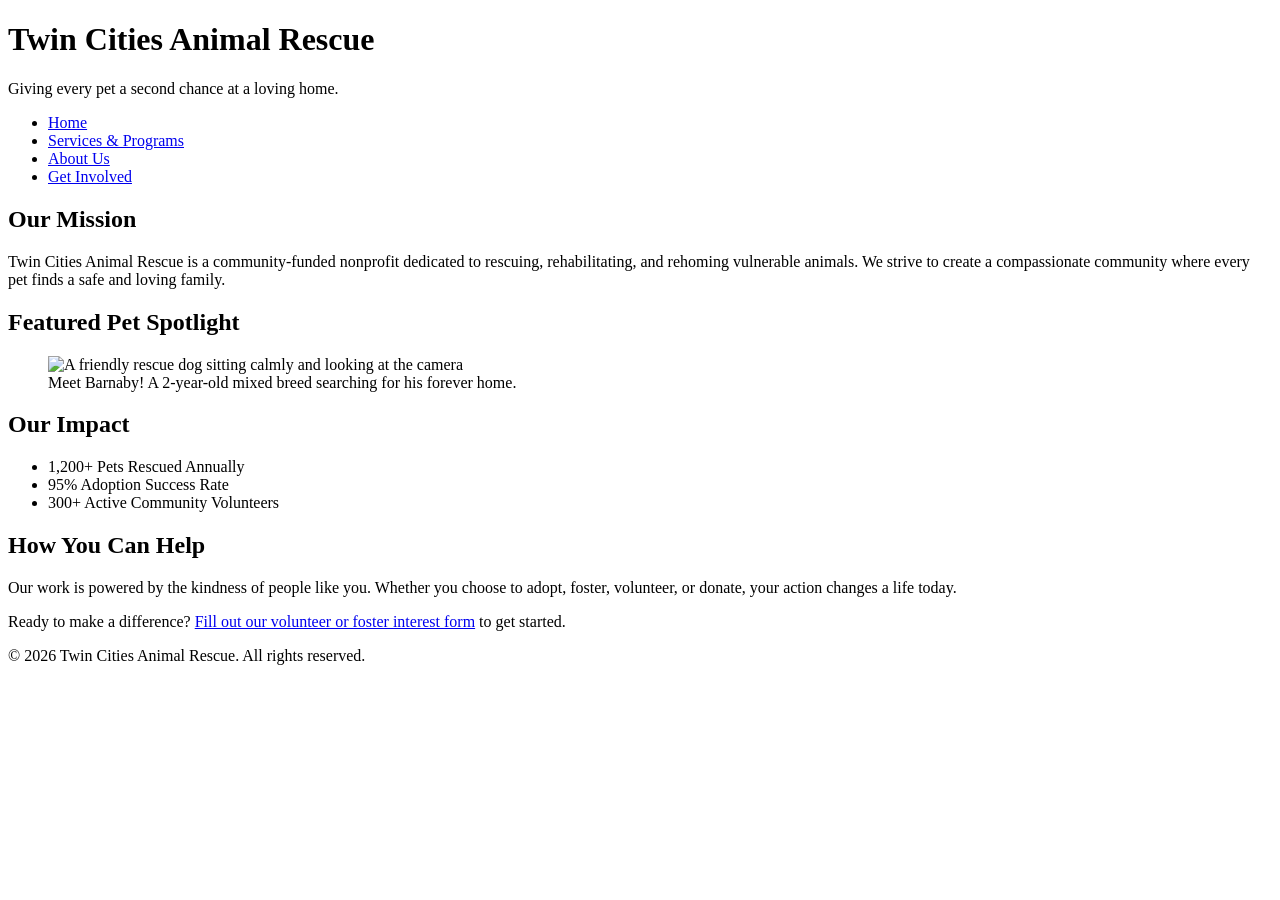
==== index.html @ 53086e87 "Add initial index.html for Twin Cities Animal Rescue" ====
<!DOCTYPE html>
<html lang="en">
<head>
    <meta charset="UTF-8">
    <meta name="viewport" content="width=device-width, initial-scale=1.0">
    <title>Twin Cities Animal Rescue - Home</title>
    <link rel="stylesheet" href="style.css">
</head>
<body>
    <header>
        <h1>Twin Cities Animal Rescue</h1>
        <p>Giving every pet a second chance at a loving home.</p>
        <nav>
            <ul>
                <li><a href="index.html">Home</a></li>
                <li><a href="services.html">Services &amp; Programs</a></li>
                <li><a href="about.html">About Us</a></li>
                <li><a href="contact.html">Get Involved</a></li>
            </ul>
        </nav>
    </header>

    <main>
        <section>
            <h2>Our Mission</h2>
            <p>Twin Cities Animal Rescue is a community-funded nonprofit dedicated to rescuing, rehabilitating, and rehoming vulnerable animals. We strive to create a compassionate community where every pet finds a safe and loving family.</p>
        </section>

        <section>
            <h2>Featured Pet Spotlight</h2>
            <figure>
                <img src="rescue-pet-spotlight.jpg" alt="A friendly rescue dog sitting calmly and looking at the camera">
                <figcaption>Meet Barnaby! A 2-year-old mixed breed searching for his forever home.</figcaption>
            </figure>
        </section>

        <section>
            <h2>Our Impact</h2>
            <ul>
                <li>1,200+ Pets Rescued Annually</li>
                <li>95% Adoption Success Rate</li>
                <li>300+ Active Community Volunteers</li>
            </ul>
        </section>

        <section>
            <h2>How You Can Help</h2>
            <p>Our work is powered by the kindness of people like you. Whether you choose to adopt, foster, volunteer, or donate, your action changes a life today.</p>
            <p>Ready to make a difference? <a href="contact.html">Fill out our volunteer or foster interest form</a> to get started.</p>
        </section>
    </main>

    <footer>
        <p>&copy; 2026 Twin Cities Animal Rescue. All rights reserved.</p>
    </footer>
</body>
</html>
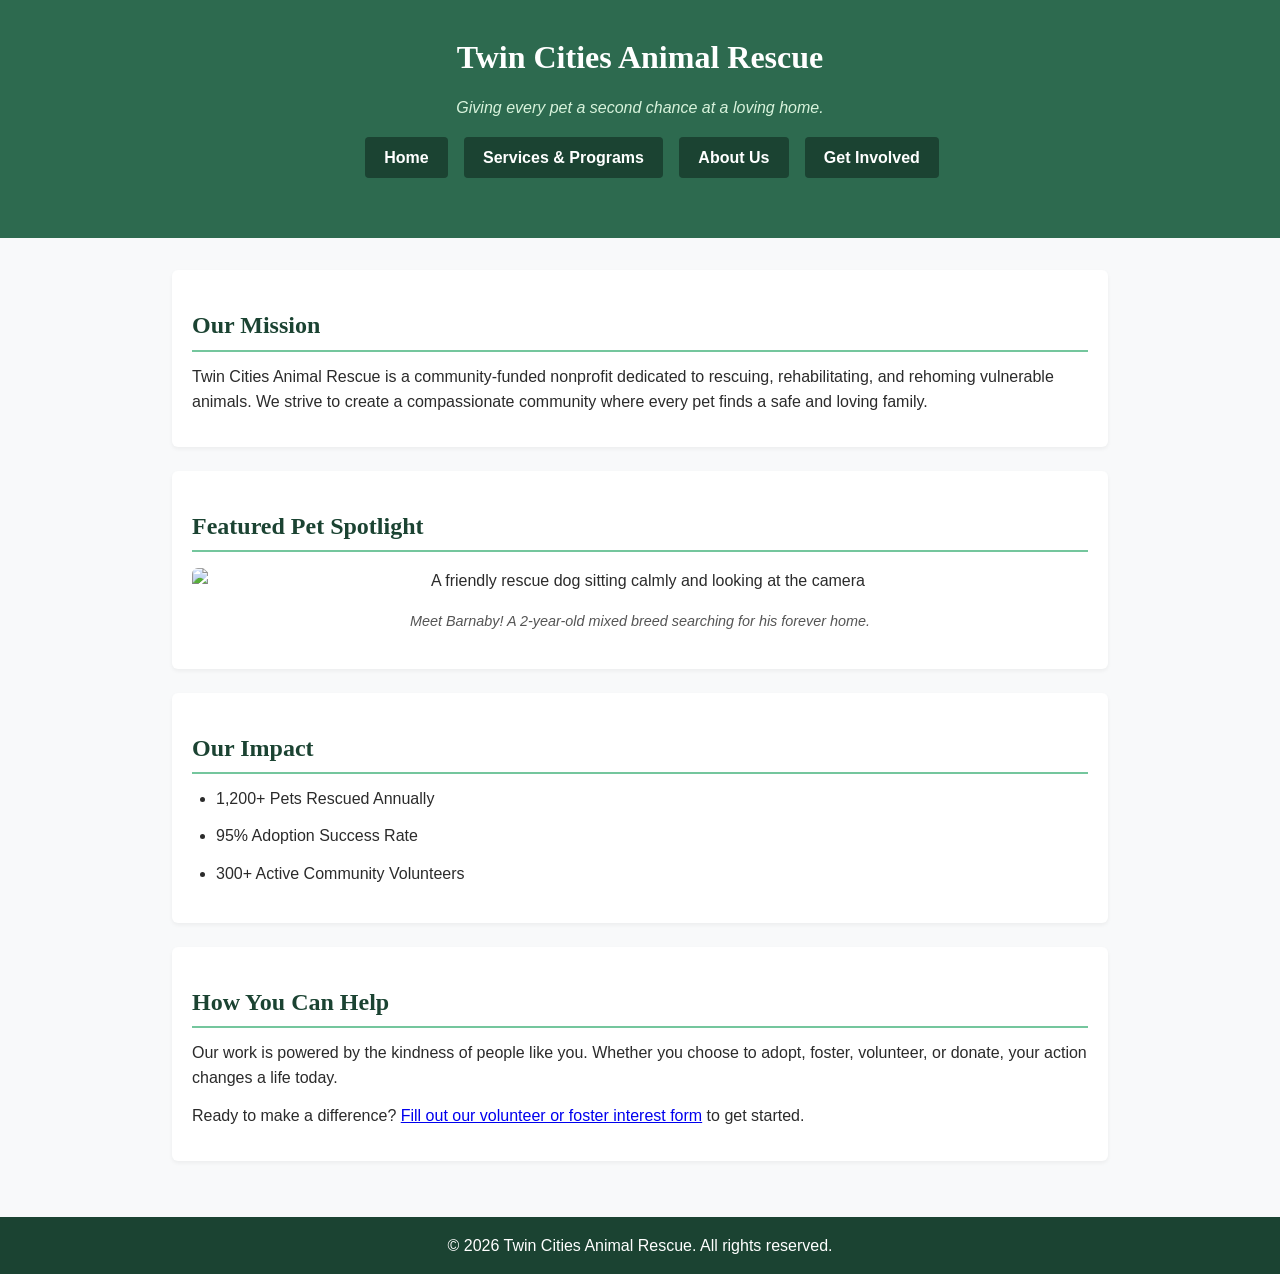
==== commit 14d10e26: "Include script.js in index.html" ====
--- a/index.html
+++ b/index.html
@@ -53,5 +53,6 @@
     <footer>
         <p>&copy; 2026 Twin Cities Animal Rescue. All rights reserved.</p>
     </footer>
+    <script src="script.js"></script>
 </body>
 </html>
--- a/style.css
+++ b/style.css
@@ -0,0 +1,245 @@
+/* ==========================================================================
+   TWIN CITIES ANIMAL RESCUE - STYLE SYSTEM (TOUCHSTONE 3)
+   Palette: Forest Green (#2d6a4f), Sage Green (#74c69d), Sand (#f8f9fa), Dark Slate (#1b4332)
+   Typography: Arial, Helvetica, sans-serif & Georgia, serif
+   ========================================================================== */
+
+/* 1. Reset & General Styles */
+* {
+    box-sizing: border-box;
+    margin: 0;
+    padding: 0;
+}
+
+body {
+    font-family: Arial, Helvetica, sans-serif;
+    line-height: 1.6;
+    color: #2b2b2b;
+    background-color: #f8f9fa;
+    display: flex;
+    flex-direction: column;
+    min-height: 100vh;
+}
+
+/* 2. Typography */
+h1, h2, h3 {
+    font-family: Georgia, serif;
+    color: #1b4332;
+    margin-bottom: 0.75rem;
+}
+
+h1 {
+    font-size: 2rem;
+}
+
+h2 {
+    font-size: 1.5rem;
+    border-bottom: 2px solid #74c69d;
+    padding-bottom: 0.3rem;
+    margin-top: 1rem;
+}
+
+h3 {
+    font-size: 1.2rem;
+    margin-top: 0.75rem;
+}
+
+p, li {
+    font-size: 1rem;
+    margin-bottom: 0.75rem;
+}
+
+/* 3. Header & Navigation (Mobile-First Flexbox) */
+header {
+    background-color: #2d6a4f;
+    color: #ffffff;
+    padding: 1.5rem 1rem;
+    text-align: center;
+}
+
+header h1 {
+    color: #ffffff;
+}
+
+header p {
+    font-style: italic;
+    color: #d8f3dc;
+    margin-bottom: 1rem;
+}
+
+nav ul {
+    list-style: none;
+    display: flex;
+    flex-direction: column;
+    gap: 0.5rem;
+    padding: 0;
+}
+
+nav a {
+    display: block;
+    background-color: #1b4332;
+    color: #ffffff;
+    text-decoration: none;
+    padding: 0.6rem 1rem;
+    border-radius: 4px;
+    font-weight: bold;
+    text-align: center;
+    transition: background-color 0.2s ease;
+}
+
+nav a:hover, nav a:focus {
+    background-color: #74c69d;
+    color: #1b4332;
+}
+
+/* 4. Main Content Layout & Spacing */
+main {
+    flex: 1;
+    padding: 1.5rem 1rem;
+    max-width: 1000px;
+    margin: 0 auto;
+    width: 100%;
+}
+
+section {
+    background-color: #ffffff;
+    padding: 1.25rem;
+    margin-bottom: 1.5rem;
+    border-radius: 6px;
+    box-shadow: 0 2px 4px rgba(0, 0, 0, 0.05);
+}
+
+ul, ol {
+    margin-left: 1.5rem;
+    margin-bottom: 1rem;
+}
+
+/* 5. Media & Figures */
+img, video, picture img {
+    max-width: 100%;
+    height: auto;
+    border-radius: 6px;
+    display: block;
+    margin: 1rem 0;
+}
+
+figure {
+    margin: 1rem 0;
+    text-align: center;
+}
+
+figcaption {
+    font-size: 0.9rem;
+    color: #555555;
+    font-style: italic;
+    margin-top: 0.4rem;
+}
+
+/* 6. Form Styling */
+form {
+    margin-top: 1rem;
+}
+
+fieldset {
+    border: 2px solid #74c69d;
+    border-radius: 6px;
+    padding: 1.25rem;
+    background-color: #f8f9fa;
+}
+
+legend {
+    font-family: Georgia, serif;
+    font-weight: bold;
+    color: #1b4332;
+    padding: 0 0.5rem;
+}
+
+label {
+    font-weight: bold;
+    color: #1b4332;
+    display: block;
+    margin-bottom: 0.25rem;
+}
+
+input[type="text"],
+input[type="email"],
+select,
+textarea {
+    width: 100%;
+    padding: 0.6rem;
+    border: 1px solid #cccccc;
+    border-radius: 4px;
+    font-family: Arial, Helvetica, sans-serif;
+    font-size: 1rem;
+    margin-bottom: 1rem;
+}
+
+input:focus, select:focus, textarea:focus {
+    outline: 2px solid #2d6a4f;
+    border-color: #2d6a4f;
+}
+
+button[type="submit"] {
+    background-color: #2d6a4f;
+    color: #ffffff;
+    font-size: 1rem;
+    font-weight: bold;
+    padding: 0.75rem 1.5rem;
+    border: none;
+    border-radius: 4px;
+    cursor: pointer;
+    transition: background-color 0.2s ease;
+}
+
+button[type="submit"]:hover {
+    background-color: #1b4332;
+}
+
+/* 7. Footer */
+footer {
+    background-color: #1b4332;
+    color: #ffffff;
+    text-align: center;
+    padding: 1rem;
+    margin-top: auto;
+    font-size: 0.9rem;
+}
+
+footer p {
+    margin: 0;
+}
+
+/* ==========================================================================
+   8. Responsive Layout Adjustments (Media Query for Tablets & Desktops)
+   ========================================================================== */
+@media (min-width: 768px) {
+    header {
+        display: flex;
+        flex-direction: column;
+        align-items: center;
+        padding: 2rem;
+    }
+
+    nav ul {
+        flex-direction: row;
+        justify-content: center;
+        gap: 1rem;
+    }
+
+    nav a {
+        padding: 0.5rem 1.2rem;
+    }
+
+    main {
+        padding: 2rem;
+    }
+
+    .desktop-grid {
+        display: flex;
+        gap: 1.5rem;
+    }
+
+    .desktop-grid > section {
+        flex: 1;
+    }
+}
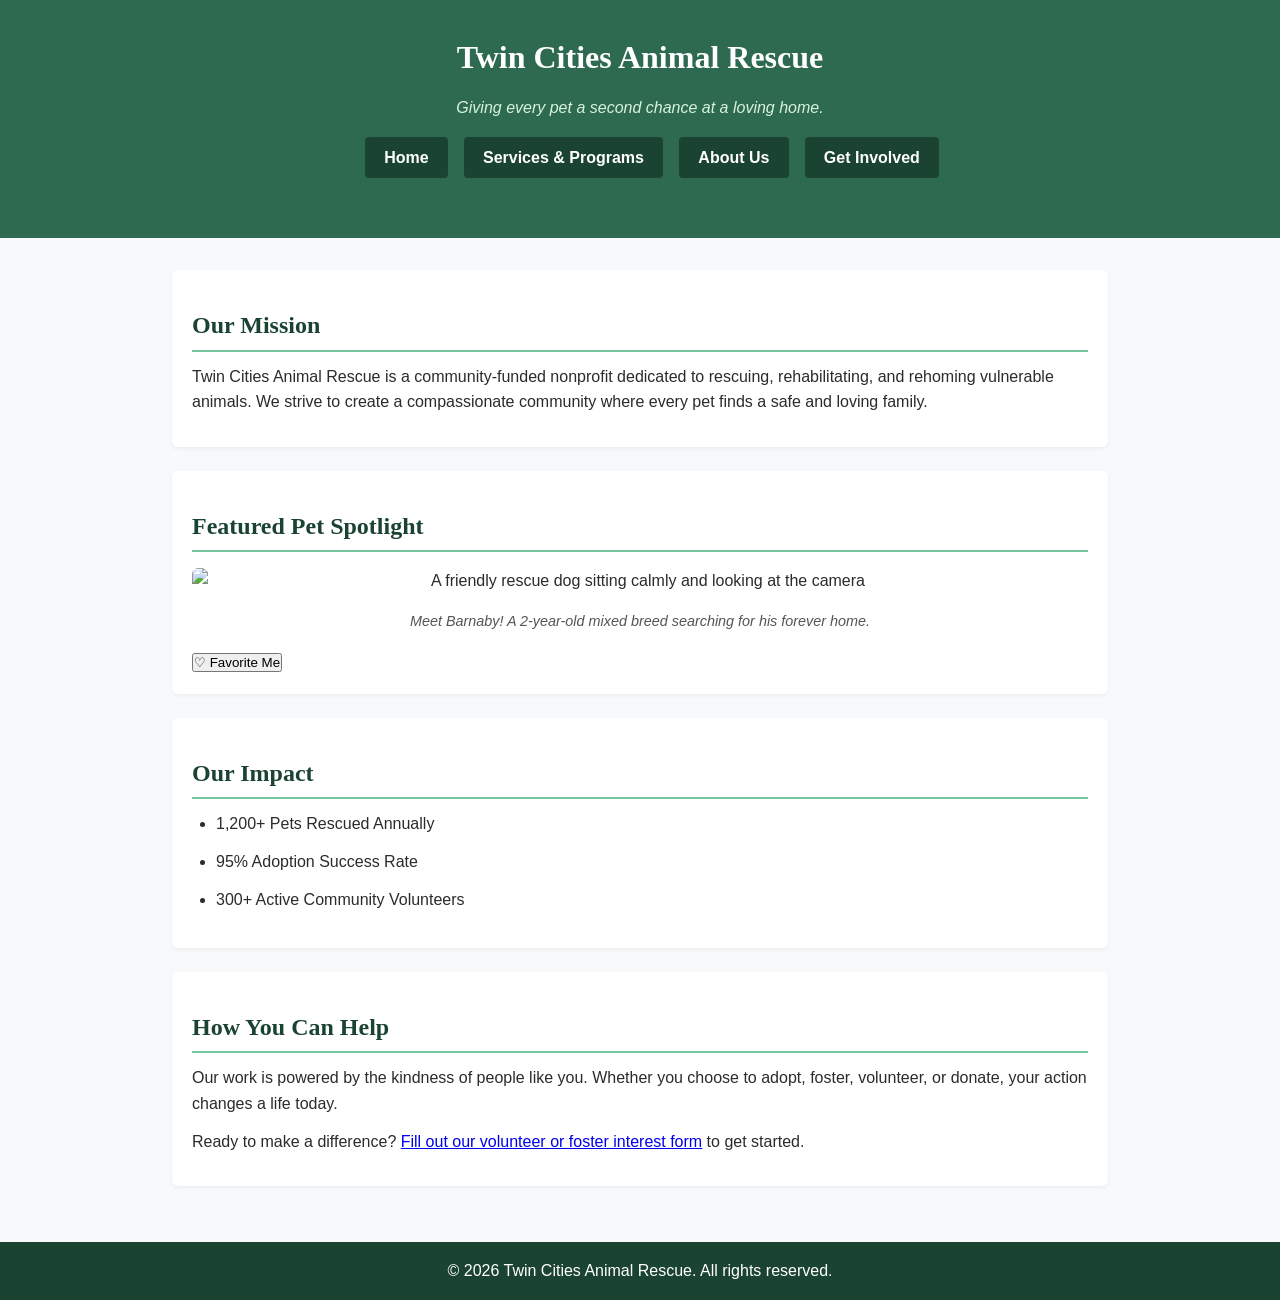
==== commit 6eadf5c1: "Add favorite button for Barnaby the rescue dog" ====
--- a/index.html
+++ b/index.html
@@ -32,6 +32,7 @@
                 <img src="rescue-pet-spotlight.jpg" alt="A friendly rescue dog sitting calmly and looking at the camera">
                 <figcaption>Meet Barnaby! A 2-year-old mixed breed searching for his forever home.</figcaption>
             </figure>
+            <button id="fav-btn-barnaby" onclick="toggleFavorite('barnaby')">♡ Favorite Me</button>
         </section>
 
         <section>
